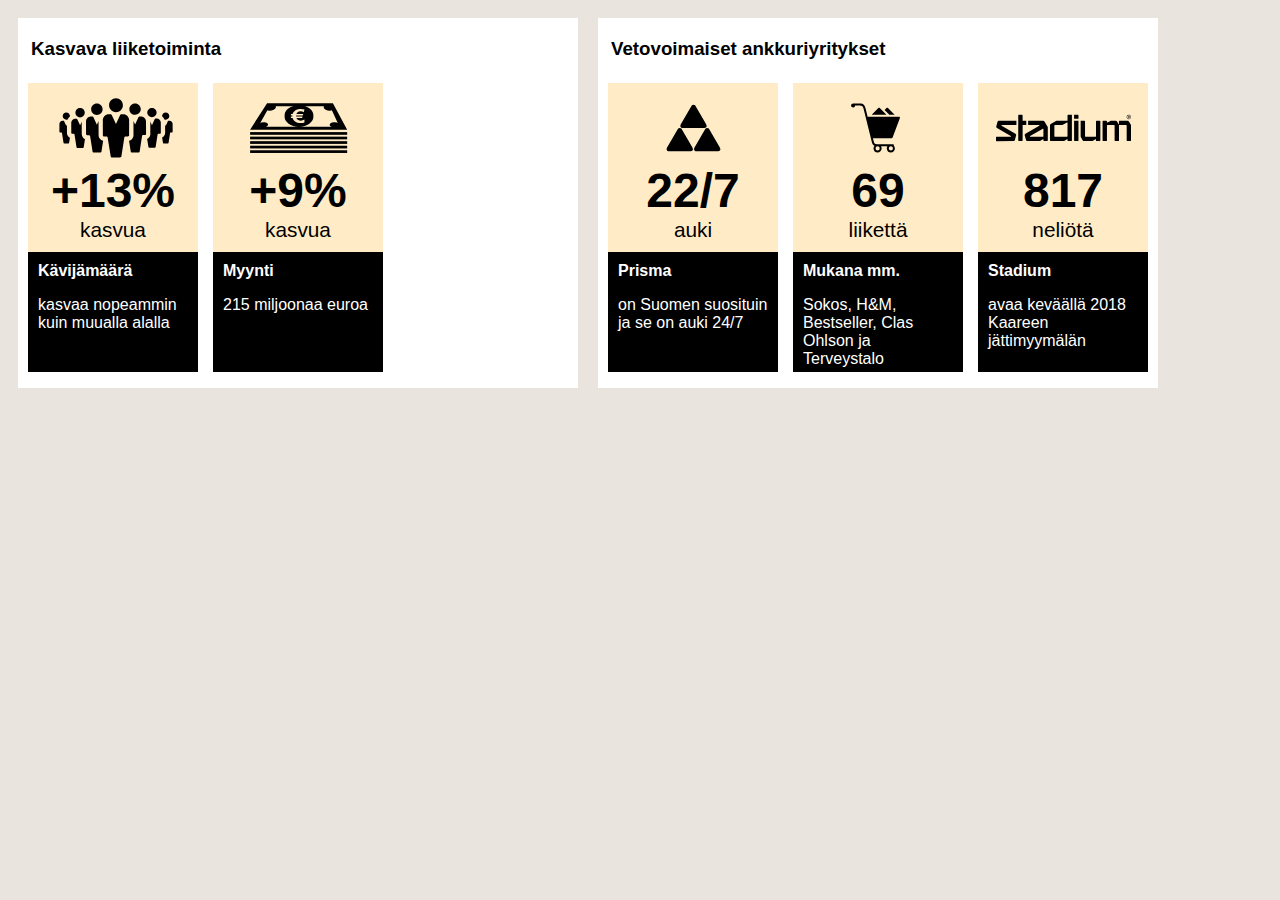
==== index.html @ 223b23fd "Add files via upload" ====
<!DOCTYPE html>
<html>
    <head>
        <title>Kaari-infografiikka</title>
        <meta charset="UTF-8">
        <meta name="description" content="Kauppakeskus Kaari - infografiikka">
        <meta name="viewport" content="width=device-width, initial-scale=1.0">
        <script src="countUp.js"></script>
        <script src="kaari.js"></script>
        <link rel="stylesheet" href="style.css">
    </head>
    <body>
    <div class="infographicsHolder">
        <div class="infographicsDiv">
            <h3>Kasvava liiketoiminta</h3>
            <div class="infographicsContainer">
                <div class="infographicsElement">
                    <div class="infographicsUpper">
                        <img class="infographicSVG" src="img/crowd.svg" />
                        <div  class="infographicsNumber">
                            <span>+</span><span id="kavijat"></span><span>%</span>
                        </div>                        
                        <p class="infographicsNumberDetail">kasvua</p>
                    </div>
                    <div class="infographicsLower">
                        <p class="lowerTitle">Kävijämäärä</p>
                        <p class="lowerText">kasvaa nopeammin kuin muualla alalla</p>
                    </div>
                </div>
                <div class="infographicsElement">
                    <div class="infographicsUpper">
                        <img class="infographicSVG" src="img/money.svg" />
                        <div  class="infographicsNumber">
                            <span>+</span><span id="myynti"></span><span>%</span>
                        </div>
                        <p class="infographicsNumberDetail">kasvua</p>
                    </div>
                    <div class="infographicsLower">
                        <p class="lowerTitle">Myynti</p>
                        <p class="lowerText">215 miljoonaa euroa</p>
                    </div>
                </div>
            </div>
        </div>

        <div class="infographicsDiv">
                <h3>Vetovoimaiset ankkuriyritykset</h3>
                <div class="infographicsContainer">
                    <div class="infographicsElement">
                        <div class="infographicsUpper">
                            <img class="infographicSVG" src="img/prisma.svg" />
                            <div  class="infographicsNumber">
                                <span id="prisma"></span><span>/7</span>
                            </div>
                            <p class="infographicsNumberDetail">auki</p>
                        </div>
                        <div class="infographicsLower">
                            <p class="lowerTitle">Prisma</p>
                            <p class="lowerText">on Suomen suosituin ja se on auki 24/7</p>
                        </div>
                    </div>
                    <div class="infographicsElement">
                        <div class="infographicsUpper">
                            <img class="infographicSVG" src="img/cart.svg" />
                            <div  class="infographicsNumber">
                                <span id="liikkeet"></span>
                            </div>
                            <p class="infographicsNumberDetail">liikettä</p>
                        </div>
                        <div class="infographicsLower">
                            <p class="lowerTitle">Mukana mm.</p>
                            <p class="lowerText">Sokos, H&M, Bestseller, Clas Ohlson ja Terveystalo</p>
                        </div>
                    </div>
                    <div class="infographicsElement">
                        <div class="infographicsUpper">
                            <img class="infographicSVG" src="img/Stadium_logo.svg" />
                            <div  class="infographicsNumber">
                                <span id="stadium"></span>
                            </div>
                            <p class="infographicsNumberDetail">neliötä</p>
                        </div>
                        <div class="infographicsLower">
                            <p class="lowerTitle">Stadium</p>
                            <p class="lowerText">avaa keväällä 2018 Kaareen jättimyymälän</p>
                        </div>
                    </div>
                </div>
            </div>
        </div>
    </body>
</html>
---- style.css ----
body {
    font-family: Arial, Helvetica, sans-serif;
    font-size: 100%;
    background-color: #e9e4de;
}

.infographicsDiv {
    background-color: white;
    max-width: 550px;
    padding: 1px 5px;
    margin: 10px 10px;
}

@media (min-width: 1000px) {
    .infographicsHolder {
        display: flex;
        flex-flow: row;
    }
  }

.infographicsDiv h3 {
    padding: 0px 8px;
}

.infographicsContainer {
    display: grid;
    grid-template-columns: repeat(1fr, 1fr);
    grid-gap: 5px;
}

@media (min-width: 500px) {
    .infographicsContainer {
      grid-template-columns: repeat(3, 1fr);
    }
  }

.infographicsElement {
    margin: 5px 5px 5px 5px;
}

@media (min-width: 500px) {
    .infographicsElement {
        max-width: 200px;
    }
  }

.infographicSVG {
    max-width: 90%;
    height: 70px;
    display: block;
    margin: auto;
}

.infographicsUpper {
    background-color: #ffecc7;
    padding: 10px 10px;
}

.infographicsNumber {
    font-size: 3em;
    text-overflow: scale;
    font-weight: bold;
    text-align: center;
    margin: 0px;
}

@media screen and (max-width: 500px) {
    .infographicsNumber {
       font-size: 1.7em;
    }
  }

.infographicsNumberDetail {
    font-size: 1.3em;
    text-align: center;
    margin: 0px;
}

@media screen and (max-width: 500px) {
    .infographicsNumberDetail {
       font-size: 1em;
    }
  }

.infographicsLower {
    background-color: #000;
    padding: 10px 10px;
    margin-bottom: 10px;
}

@media (min-width: 500px) {
    .infographicsLower {
      min-height: 100px;
      max-height: 100px;
    }
  }

.infographicsLower p {
    color: #fff;
}

.lowerTitle {
    margin: 0px;
    font-weight: bold;
}
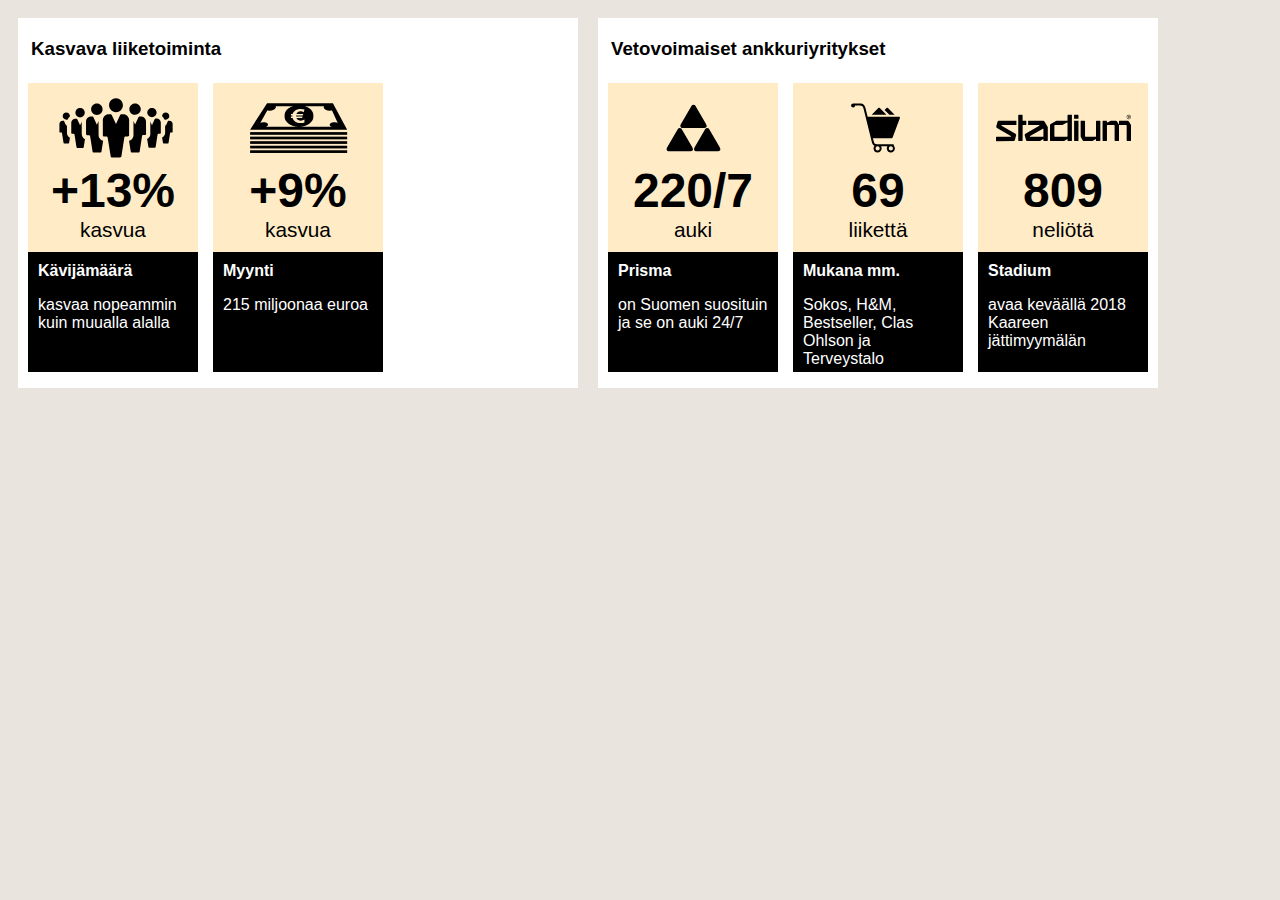
==== commit 169db6a3: "Add files via upload" ====
--- a/index.html
+++ b/index.html
@@ -18,7 +18,7 @@
                     <div class="infographicsUpper">
                         <img class="infographicSVG" src="img/crowd.svg" />
                         <div  class="infographicsNumber">
-                            <span>+</span><span id="kavijat"></span><span>%</span>
+                            <span>+</span><span id="kavijat">0</span><span>%</span>
                         </div>                        
                         <p class="infographicsNumberDetail">kasvua</p>
                     </div>
@@ -31,7 +31,7 @@
                     <div class="infographicsUpper">
                         <img class="infographicSVG" src="img/money.svg" />
                         <div  class="infographicsNumber">
-                            <span>+</span><span id="myynti"></span><span>%</span>
+                            <span>+</span><span id="myynti">0</span><span>%</span>
                         </div>
                         <p class="infographicsNumberDetail">kasvua</p>
                     </div>
@@ -50,7 +50,7 @@
                         <div class="infographicsUpper">
                             <img class="infographicSVG" src="img/prisma.svg" />
                             <div  class="infographicsNumber">
-                                <span id="prisma"></span><span>/7</span>
+                                <span id="prisma"></span>0<span>/7</span>
                             </div>
                             <p class="infographicsNumberDetail">auki</p>
                         </div>
@@ -63,7 +63,7 @@
                         <div class="infographicsUpper">
                             <img class="infographicSVG" src="img/cart.svg" />
                             <div  class="infographicsNumber">
-                                <span id="liikkeet"></span>
+                                <span id="liikkeet">0</span>
                             </div>
                             <p class="infographicsNumberDetail">liikettä</p>
                         </div>
@@ -76,7 +76,7 @@
                         <div class="infographicsUpper">
                             <img class="infographicSVG" src="img/Stadium_logo.svg" />
                             <div  class="infographicsNumber">
-                                <span id="stadium"></span>
+                                <span id="stadium">0</span>
                             </div>
                             <p class="infographicsNumberDetail">neliötä</p>
                         </div>
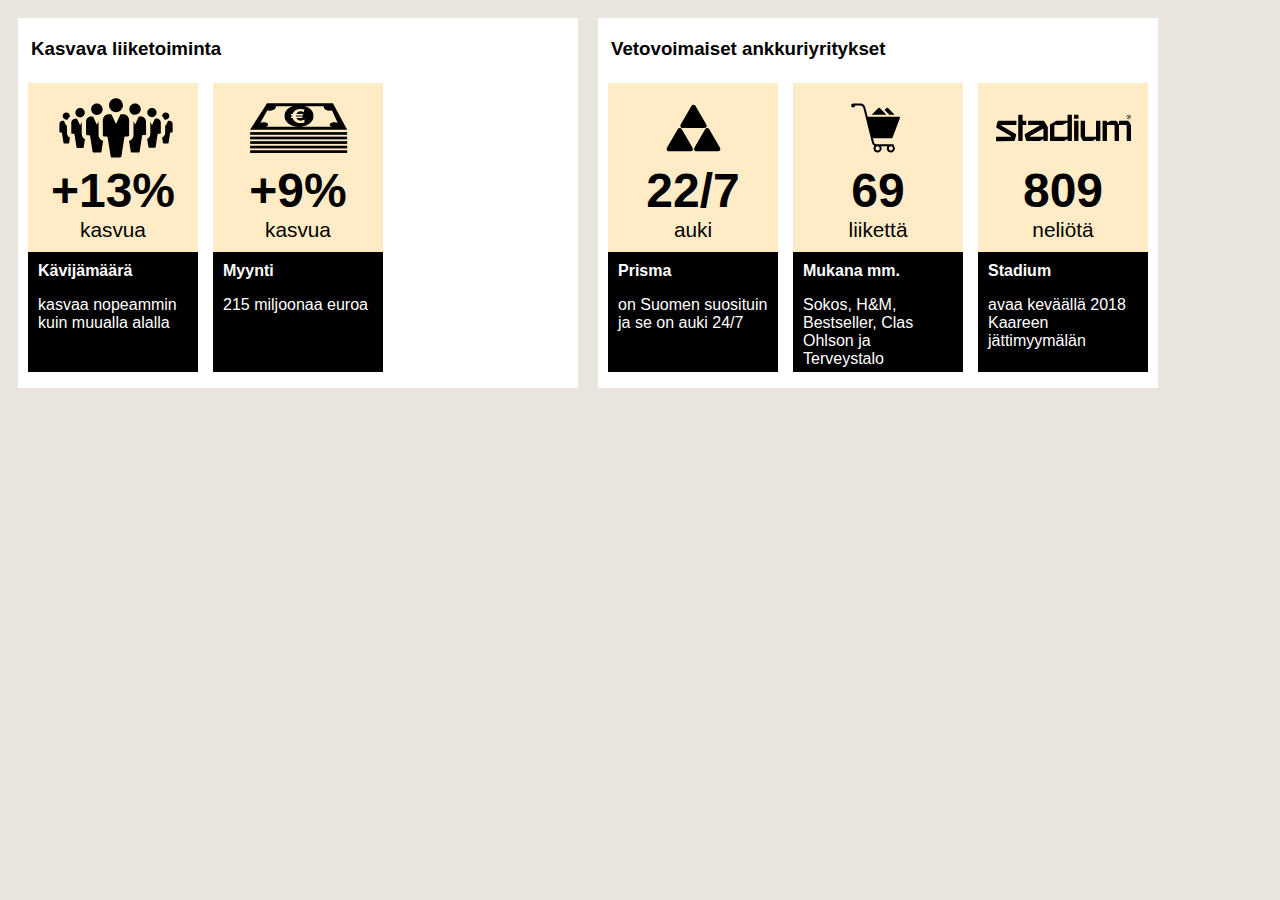
==== commit 5523af24: "Add files via upload" ====
--- a/index.html
+++ b/index.html
@@ -50,7 +50,7 @@
                         <div class="infographicsUpper">
                             <img class="infographicSVG" src="img/prisma.svg" />
                             <div  class="infographicsNumber">
-                                <span id="prisma"></span>0<span>/7</span>
+                                <span id="prisma"></span><span>/7</span>
                             </div>
                             <p class="infographicsNumberDetail">auki</p>
                         </div>
